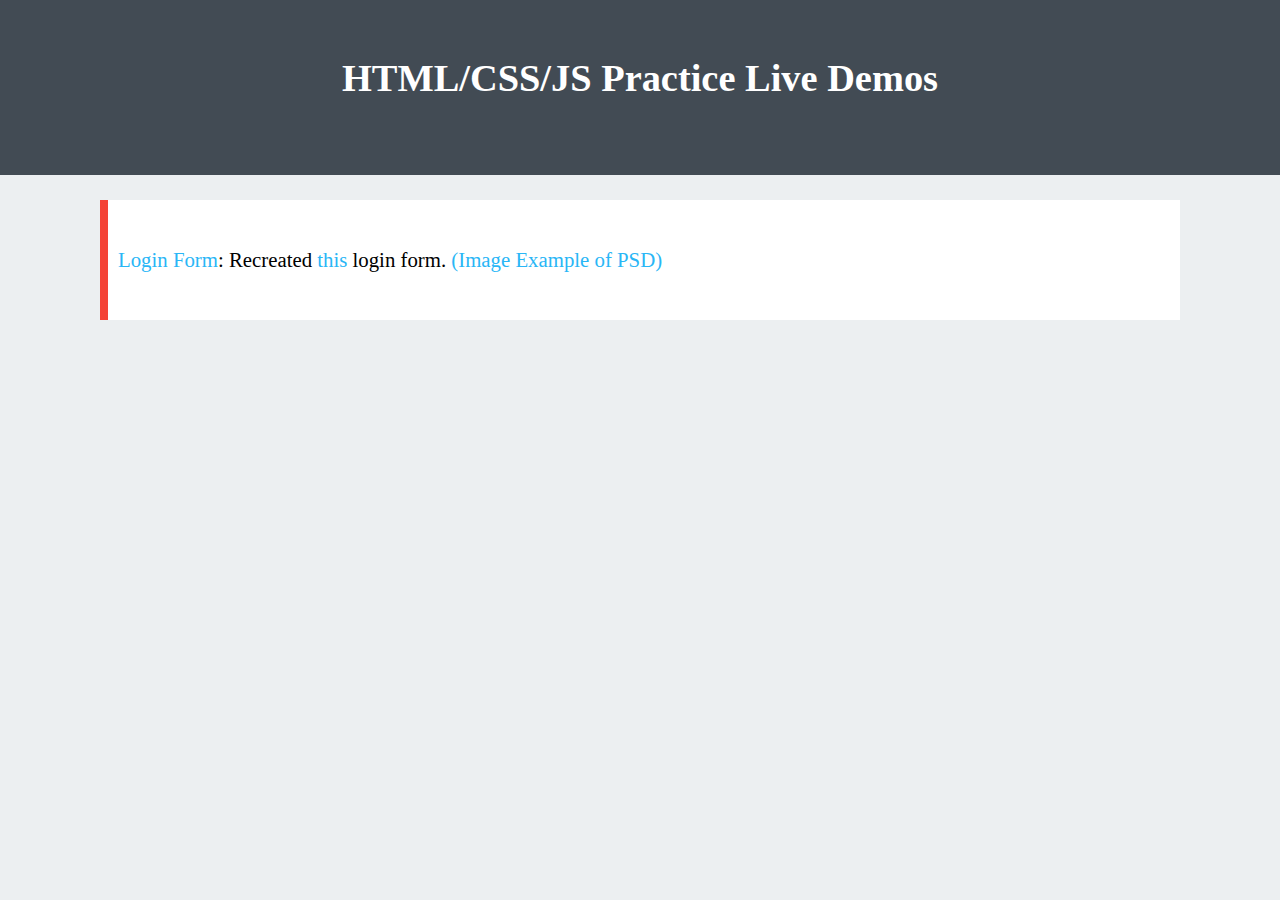
==== index.html @ 282dbbe3 "Add index.html and index.css for gh-page." ====
<!DOCTYPE html>
<html lang="en">
  <head>
    <title>HTML/CSS/JS Practice</title>
    <meta charset="utf-8">
    <meta name="viewport" content="width=device-width, initial-scale=1, shrink-to-fit=no">
    <link href="index.css" rel="stylesheet" type="text/css">
  </head>
  <body>
    <header>
      <h1>HTML/CSS/JS Practice Live Demos</h1>
    </header>
    <main>
      <div class="projects">
        <div class="project-section">
          <p class="project-description">
            <a href="/Login Form/index.html">Login Form</a>: Recreated <a href="http://www.premiumpixels.com/freebies/elegant-login-form-design-psd/">this</a> login form.
            <a href="/Login Form/login form example.jpg" target="_blank" rel="noopener noreferrer">(Image Example of PSD)</a>
          </p>
        </div>
      </div>
    </main>
  </body>
</html>
---- index.css ----
html {
  height: 100%;
  font-size: 16px;
  box-sizing: "border-box";
}
body {
  min-height: 100%;
  margin: 0;
  padding: 0;
  background-color: #ECEFF1;
}
*, *:before, *:after {
  box-sizing: inherit;
}
a {
  text-decoration: none;
}
/*****HEADER*****/
header {
  text-align: center;
  color: white;
  background-color: #424B54;
  height: 175px;
  padding-left: 10px;
  padding-right: 10px;
}
h1 {
  display: inline-block;
  font-size: 2.4em;
  padding-top: 30px;
}
/*****MAIN*****/
main {
  max-width: 1080px;
  margin: auto;
}
.projects {
  margin-top: 25px;
}
.project-section {
  position: relative;
  min-height: 120px;
  padding-left: 10px;
  padding-right: 10px;
  margin-bottom: 5px;
  font-size: 1.3em;
  background-color: white;
  border-left: 8px solid #f44336;
}
.project-description {
  position: absolute;
  margin: 0;
  top: 50%;
  transform: translateY(-50%);
}
.project-description a {
  color: #29B6F6;
}
.project-description a:hover {
  color: #2962FF;
}
@media (max-width: 600px) {
  h1 {
    padding-top: 0;
  }
}
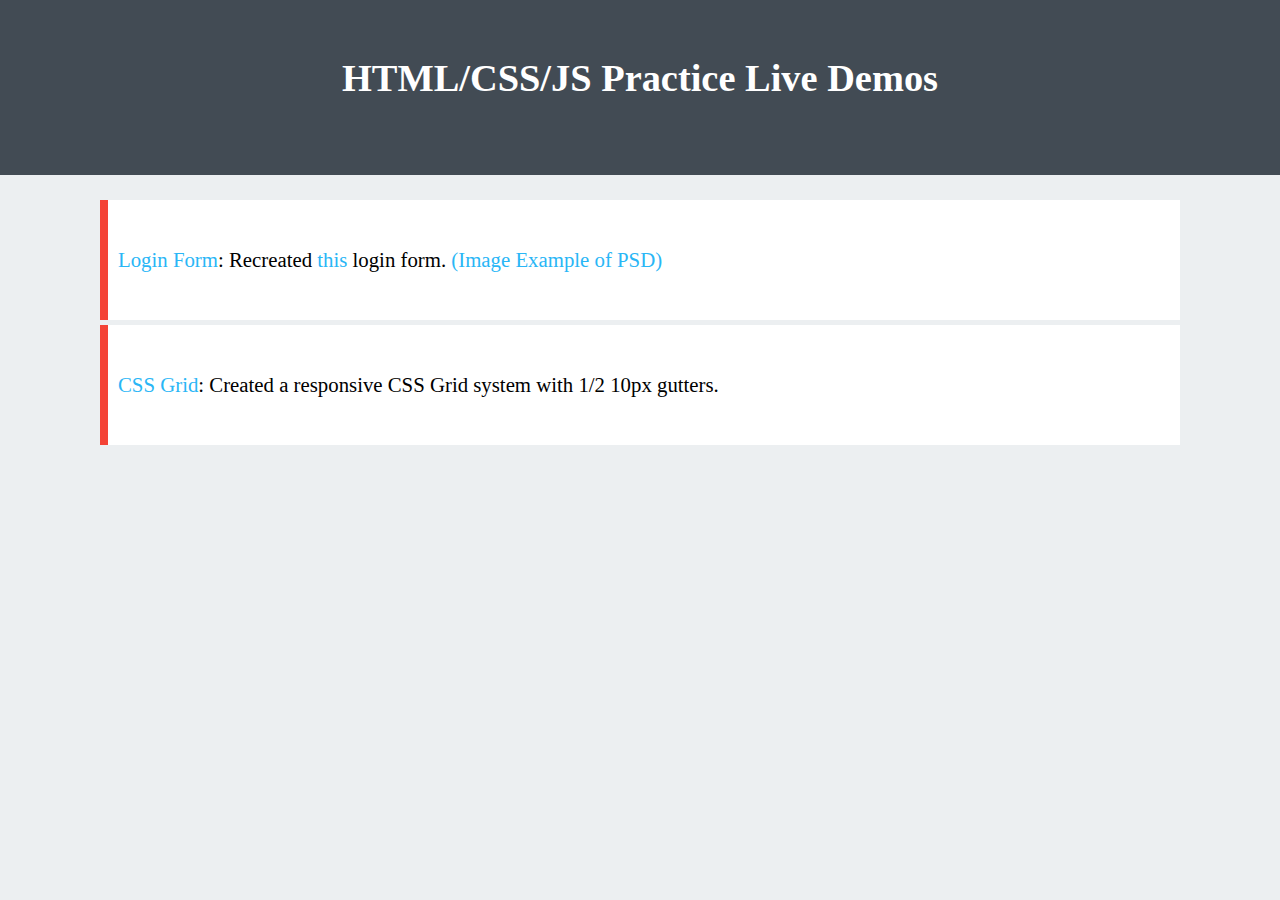
==== commit 642da82e: "Add CSS Grid to index.html and to README.md" ====
--- a/index.html
+++ b/index.html
@@ -14,8 +14,13 @@
       <div class="projects">
         <div class="project-section">
           <p class="project-description">
-            <a href="/Login Form/index.html">Login Form</a>: Recreated <a href="http://www.premiumpixels.com/freebies/elegant-login-form-design-psd/">this</a> login form.
-            <a href="/Login Form/login form example.jpg" target="_blank" rel="noopener noreferrer">(Image Example of PSD)</a>
+            <a href="Login Form/index.html">Login Form</a>: Recreated <a href="http://www.premiumpixels.com/freebies/elegant-login-form-design-psd/">this</a> login form.
+            <a href="Login Form/login form example.jpg" target="_blank" rel="noopener noreferrer">(Image Example of PSD)</a>
+          </p>
+        </div>
+        <div class="project-section">
+          <p class="project-description">
+            <a href="CSS Grid/index.html">CSS Grid</a>: Created a responsive CSS Grid system with 1/2 10px gutters.
           </p>
         </div>
       </div>
--- a/index.css
+++ b/index.css
@@ -1,7 +1,7 @@
 html {
   height: 100%;
   font-size: 16px;
-  box-sizing: "border-box";
+  box-sizing: border-box;
 }
 body {
   min-height: 100%;
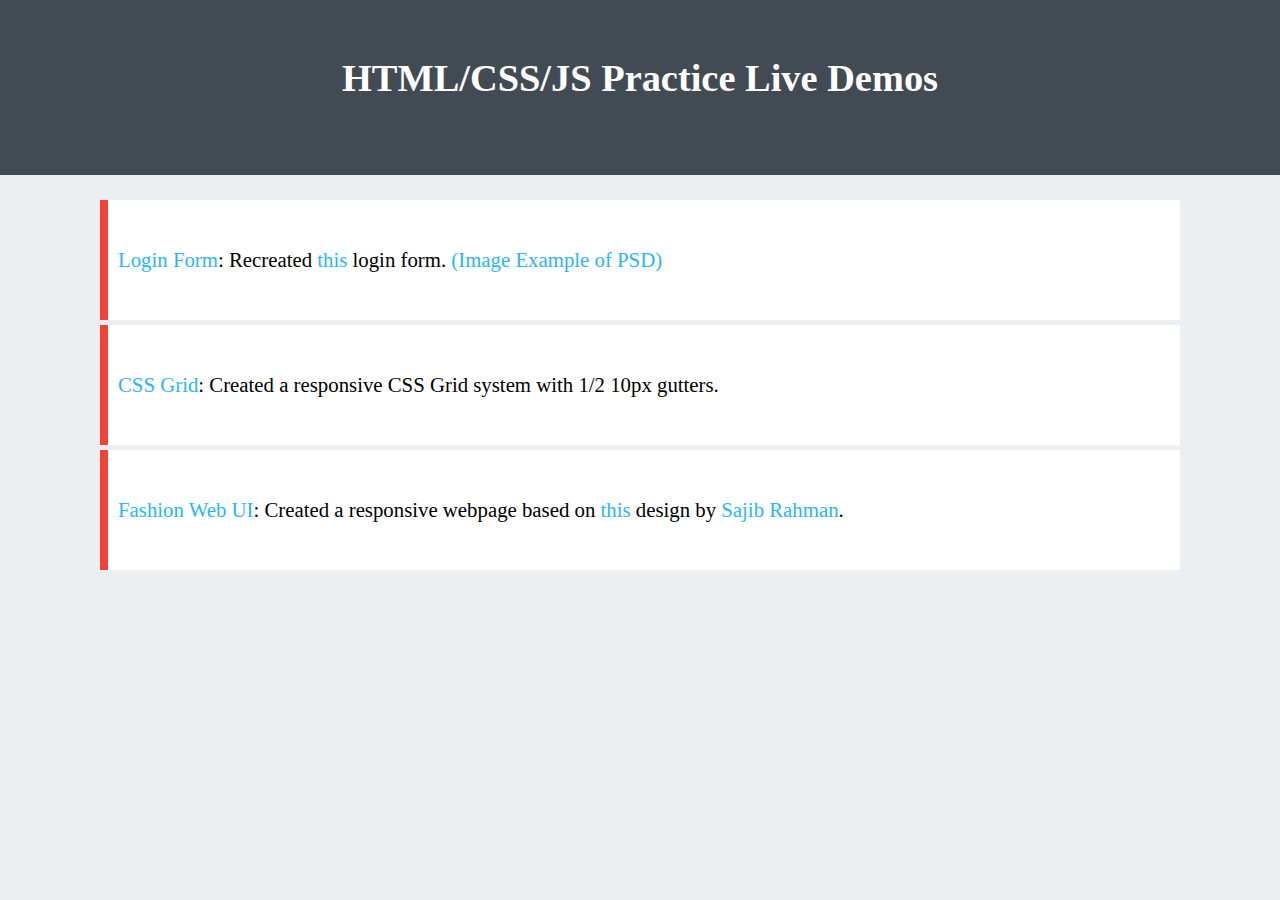
==== commit 6340dba9: "Add Fashion Web UI to main index.html page" ====
--- a/index.html
+++ b/index.html
@@ -23,6 +23,11 @@
             <a href="CSS Grid/index.html">CSS Grid</a>: Created a responsive CSS Grid system with 1/2 10px gutters.
           </p>
         </div>
+        <div class="project-section">
+          <p class="project-description">
+            <a href="Fashion Web UI/index.html">Fashion Web UI</a>: Created a responsive webpage based on <a href="https://dribbble.com/shots/7501142-Bento-Fashion-Web-UI">this</a> design by <a href="https://dribbble.com/mdsajib_rahman">Sajib Rahman</a>.
+          </p>
+        </div>
       </div>
     </main>
   </body>
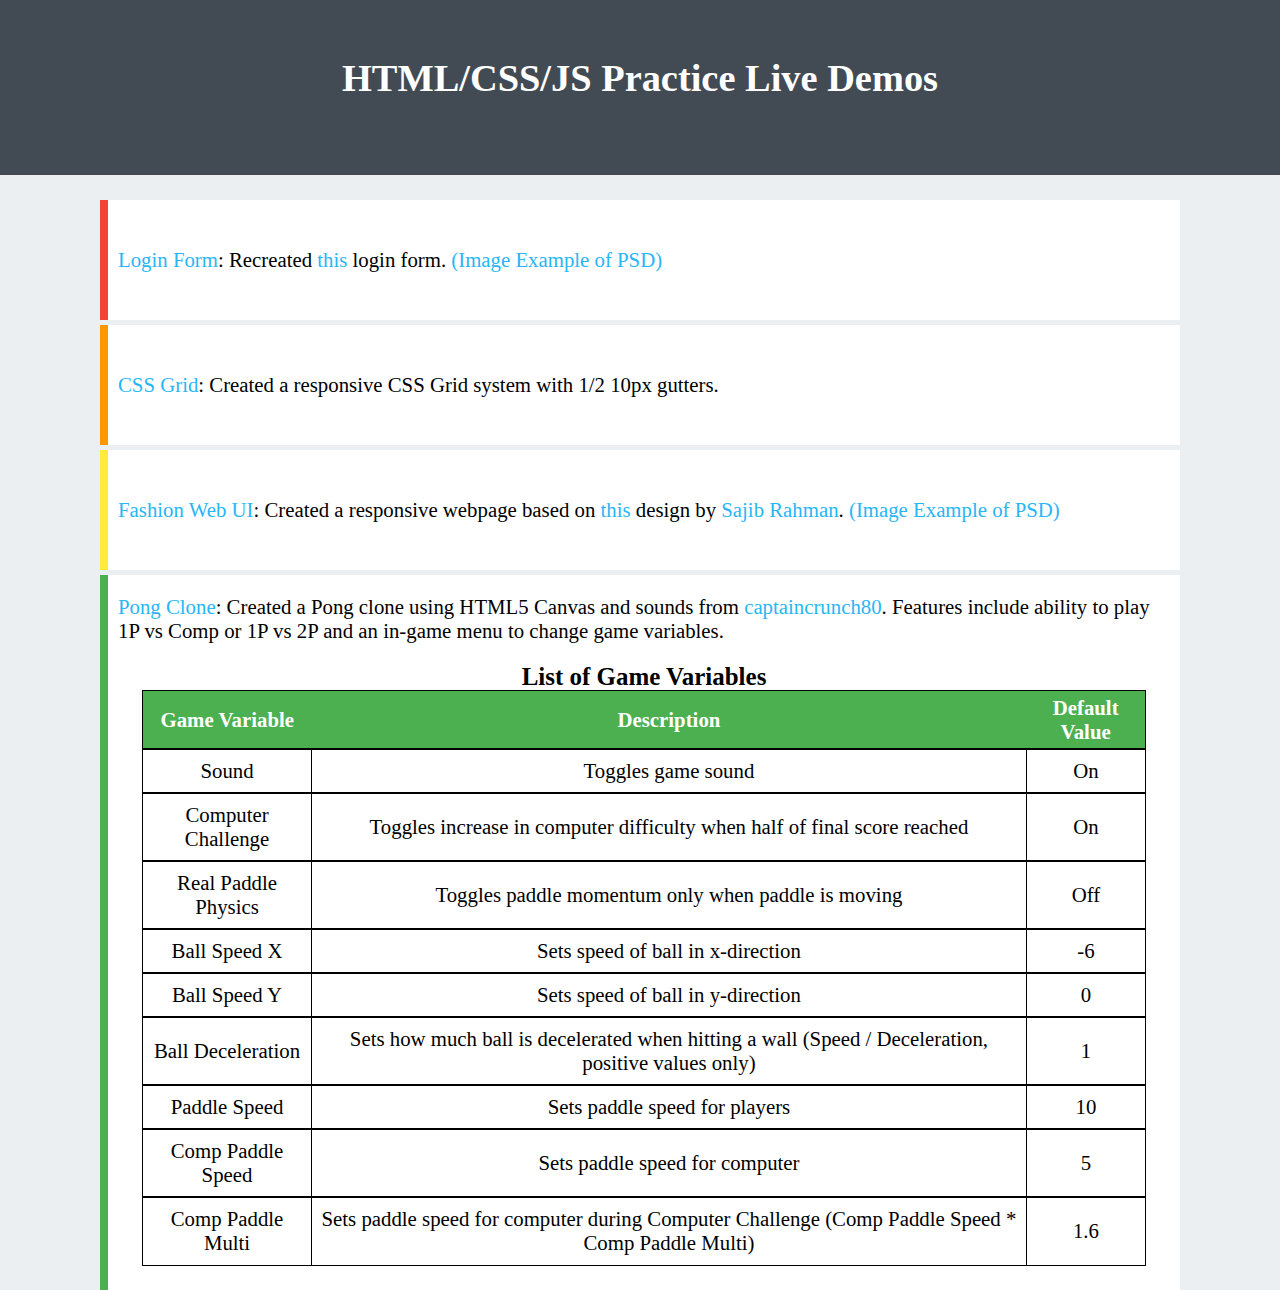
==== commit c1ac242b: "Add Pong Clone description to index.html and README.md. Also add image example for Fashion Web UI" ====
--- a/index.html
+++ b/index.html
@@ -14,19 +14,82 @@
       <div class="projects">
         <div class="project-section">
           <p class="project-description">
-            <a href="Login Form/index.html">Login Form</a>: Recreated <a href="http://www.premiumpixels.com/freebies/elegant-login-form-design-psd/">this</a> login form.
+            <a href="Login Form/index.html" rel="noopener noreferrer">Login Form</a>: Recreated <a href="http://www.premiumpixels.com/freebies/elegant-login-form-design-psd/" rel="noopener noreferrer">this</a> login form.
             <a href="Login Form/login form example.jpg" target="_blank" rel="noopener noreferrer">(Image Example of PSD)</a>
           </p>
         </div>
         <div class="project-section">
           <p class="project-description">
-            <a href="CSS Grid/index.html">CSS Grid</a>: Created a responsive CSS Grid system with 1/2 10px gutters.
+            <a href="CSS Grid/index.html" rel="noopener noreferrer">CSS Grid</a>: Created a responsive CSS Grid system with 1/2 10px gutters.
           </p>
         </div>
         <div class="project-section">
           <p class="project-description">
-            <a href="Fashion Web UI/index.html">Fashion Web UI</a>: Created a responsive webpage based on <a href="https://dribbble.com/shots/7501142-Bento-Fashion-Web-UI">this</a> design by <a href="https://dribbble.com/mdsajib_rahman">Sajib Rahman</a>.
+            <a href="Fashion Web UI/index.html" rel="noopener noreferrer">Fashion Web UI</a>: Created a responsive webpage based on <a href="https://dribbble.com/shots/7501142-Bento-Fashion-Web-UI" target="_blank" rel="noopener noreferrer">this</a> design by <a href="https://dribbble.com/mdsajib_rahman" target="_blank" rel="noopener noreferrer">Sajib Rahman</a>.
+            <a href="Fashion Web UI/fashion-dribble.jpg" target="_blank" rel="noopener noreferrer">(Image Example of PSD)</a>
           </p>
+        </div>
+        <div class="project-section project-section-pong">
+          <p class="project-description project-pong">
+            <a href="Pong Clone/index.html" rel="noopener noreferrer">Pong Clone</a>: Created a Pong clone using HTML5 Canvas and sounds from <a href="https://opengameart.org/content/3-ping-pong-sounds-8-bit-style" target="_blank" rel="noopener noreferrer">captaincrunch80</a>. Features include ability to play 1P vs Comp or 1P vs 2P and an in-game menu to change game variables.
+          </p>
+          <table>
+            <caption>List of Game Variables</caption>
+            <thead>
+              <tr>
+                <th>Game Variable</th>
+                <th>Description</th>
+                <th>Default Value</th>
+              </tr>
+            </thead>
+            <tbody>
+              <tr align="center">
+                <td>Sound</td>
+                <td>Toggles game sound</td>
+                <td>On</td>
+              </tr>
+              <tr align="center">
+                <td>Computer Challenge</td>
+                <td>Toggles increase in computer difficulty when half of final score reached</td>
+                <td>On</td>
+              </tr>
+              <tr align="center">
+                <td>Real Paddle Physics</td>
+                <td>Toggles paddle momentum only when paddle is moving</td>
+                <td>Off</td>
+              </tr>
+              <tr align="center">
+                <td>Ball Speed X</td>
+                <td>Sets speed of ball in x-direction</td>
+                <td>-6</td>
+              </tr>
+              <tr align="center">
+                <td>Ball Speed Y</td>
+                <td>Sets speed of ball in y-direction</td>
+                <td>0</td>
+              </tr>
+              <tr align="center">
+                <td>Ball Deceleration</td>
+                <td>Sets how much ball is decelerated when hitting a wall (Speed / Deceleration, positive values only)</td>
+                <td>1</td>
+              </tr>
+              <tr align="center">
+                <td>Paddle Speed</td>
+                <td>Sets paddle speed for players</td>
+                <td>10</td>
+              </tr>
+              <tr align="center">
+                <td>Comp Paddle Speed</td>
+                <td>Sets paddle speed for computer</td>
+                <td>5</td>
+              </tr>
+              <tr align="center">
+                <td>Comp Paddle Multi</td>
+                <td>Sets paddle speed for computer during Computer Challenge (Comp Paddle Speed * Comp Paddle Multi)</td>
+                <td>1.6</td>
+              </tr>
+            </tbody>
+          </table>
         </div>
       </div>
     </main>
--- a/index.css
+++ b/index.css
@@ -14,6 +14,42 @@
 }
 a {
   text-decoration: none;
+}
+table {
+  display: inline-block;
+  vertical-align: top;
+  margin: 0px 25px;
+  margin-bottom: 25px;
+  border-collapse: collapse;
+}
+caption {
+  font-weight: bold;
+  font-size: 1.2em;
+}
+thead {
+  background-color: #D32F2F;
+}
+th {
+  color: white;
+  padding: 5px;
+}
+tr {
+  outline: thin solid black;
+  cursor: default;
+}
+tbody tr:hover {
+  background-color: #BBDEFB;
+}
+td {
+  padding: 10px 5px;
+  border-left: 1px solid black;
+  border-right: 1px solid black;
+}
+td:first-child {
+  border-left: none;
+}
+td:last-child {
+  border-right: none;
 }
 /*****HEADER*****/
 header {
@@ -47,6 +83,27 @@
   background-color: white;
   border-left: 8px solid #f44336;
 }
+.project-section:nth-child(7n + 1) {
+  border-left: 8px solid #f44336;
+}
+.project-section:nth-child(7n + 2) {
+  border-left: 8px solid #ff9800;
+}
+.project-section:nth-child(7n + 3) {
+  border-left: 8px solid #ffeb3b;
+}
+.project-section:nth-child(7n + 4) {
+  border-left: 8px solid #4caf50;
+}
+.project-section:nth-child(7n + 5) {
+  border-left: 8px solid #2196f3;
+}
+.project-section:nth-child(7n + 6) {
+  border-left: 8px solid #3f51b5;
+}
+.project-section:nth-child(7n + 7) {
+  border-left: 8px solid #673ab7;
+}
 .project-description {
   position: absolute;
   margin: 0;
@@ -59,6 +116,15 @@
 .project-description a:hover {
   color: #2962FF;
 }
+.project-pong {
+  position: static;
+  padding-top: 20px;
+  margin-bottom: 20px;
+  transform: none;
+}
+.project-section-pong thead {
+  background-color: #4caf50;
+}
 @media (max-width: 600px) {
   h1 {
     padding-top: 0;
